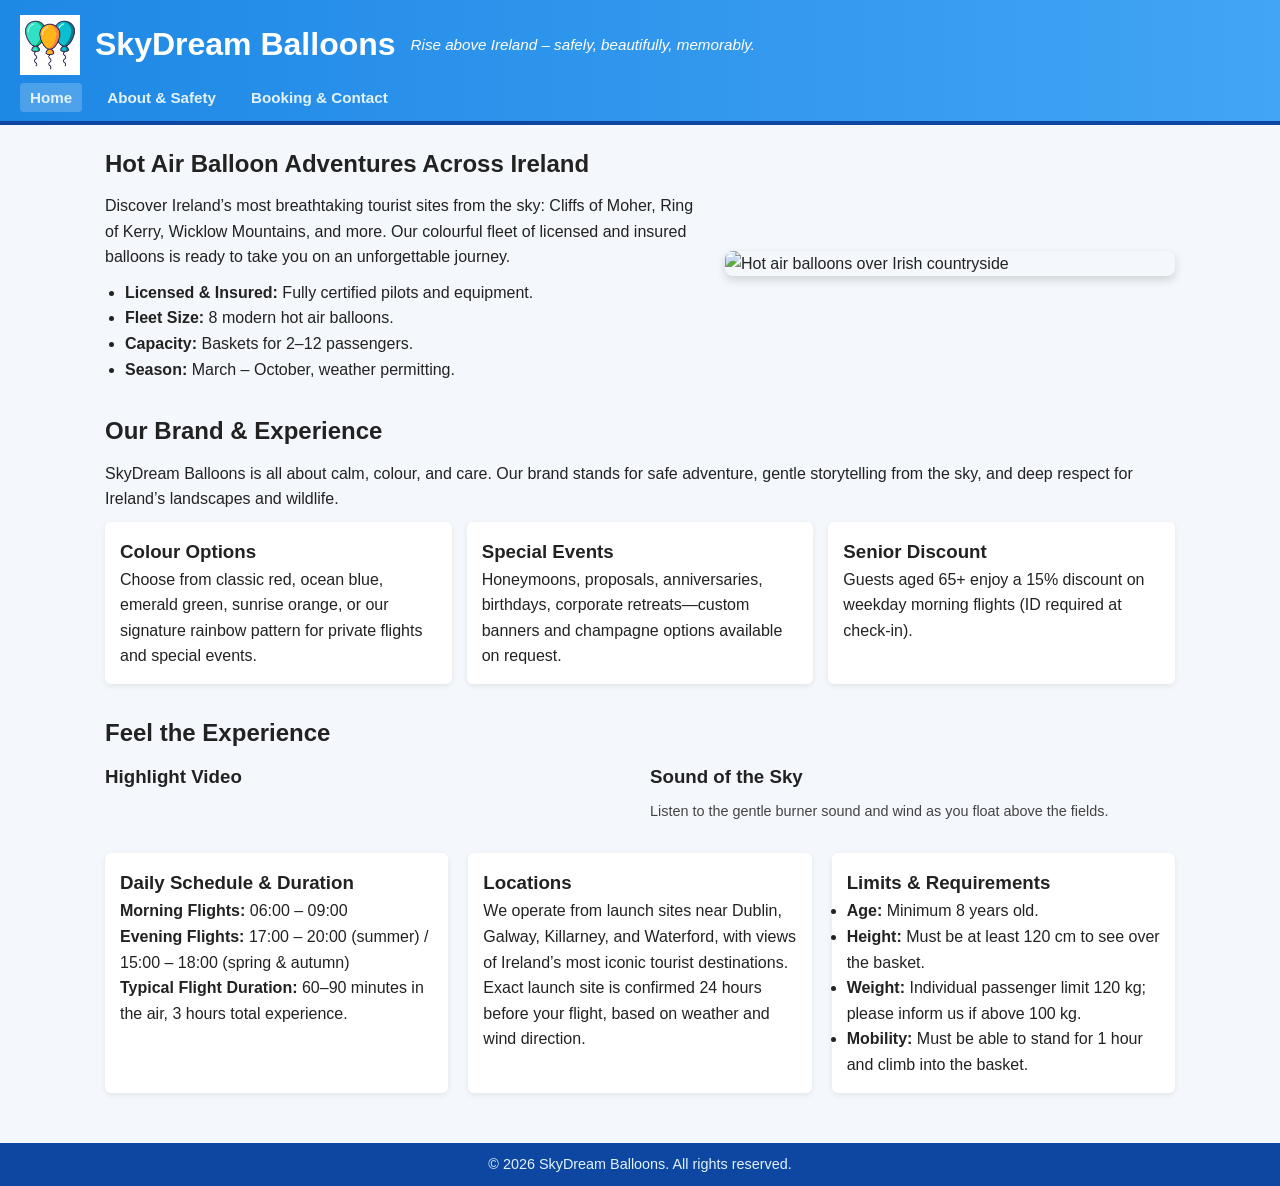
==== index.htm @ d1c78aa2 "Dream balloons" ====
<!DOCTYPE html>
<html lang="en">
<head>
    <meta charset="UTF-8">
    <title>SkyDream Balloons – Home</title>
    <link rel="icon" type="image/png" href="favicon.png">
    <link rel="stylesheet" href="styles.css">
</head>
<body>
<header>
    <div class="logo-area">
        <img src="logo.png" alt="SkyDream Balloons Logo" class="logo">
        <h1>SkyDream Balloons</h1>
        <p class="tagline">Rise above Ireland – safely, beautifully, memorably.</p>
    </div>
    <nav>
        <ul>
            <li><a href="index.htm" class="active">Home</a></li>
            <li><a href="about.htm">About & Safety</a></li>
            <li><a href="booking.htm">Booking & Contact</a></li>
        </ul>
    </nav>
</header>

<main>
    <section class="hero">
        <div class="hero-text">
            <h2>Hot Air Balloon Adventures Across Ireland</h2>
            <p>
                Discover Ireland’s most breathtaking tourist sites from the sky: Cliffs of Moher, Ring of Kerry,
                Wicklow Mountains, and more. Our colourful fleet of licensed and insured balloons is ready to take you
                on an unforgettable journey.
            </p>
            <ul class="key-points">
                <li><strong>Licensed & Insured:</strong> Fully certified pilots and equipment.</li>
                <li><strong>Fleet Size:</strong> 8 modern hot air balloons.</li>
                <li><strong>Capacity:</strong> Baskets for 2–12 passengers.</li>
                <li><strong>Season:</strong> March – October, weather permitting.</li>
            </ul>
        </div>
        <div class="hero-media">
            <img src="balloon-main.jpg" alt="Hot air balloons over Irish countryside" class="hero-image">
        </div>
    </section>

    <section class="brand-section">
        <h2>Our Brand & Experience</h2>
        <p>
            SkyDream Balloons is all about calm, colour, and care. Our brand stands for safe adventure, gentle
            storytelling from the sky, and deep respect for Ireland’s landscapes and wildlife.
        </p>
        <div class="brand-grid">
            <div class="brand-card">
                <h3>Colour Options</h3>
                <p>
                    Choose from classic red, ocean blue, emerald green, sunrise orange, or our signature rainbow
                    pattern for private flights and special events.
                </p>
            </div>
            <div class="brand-card">
                <h3>Special Events</h3>
                <p>
                    Honeymoons, proposals, anniversaries, birthdays, corporate retreats—custom banners and champagne
                    options available on request.
                </p>
            </div>
            <div class="brand-card">
                <h3>Senior Discount</h3>
                <p>
                    Guests aged 65+ enjoy a 15% discount on weekday morning flights (ID required at check-in).
                </p>
            </div>
        </div>
    </section>

    <section class="media-section">
        <h2>Feel the Experience</h2>
        <div class="media-grid">
            <div>
                <h3>Highlight Video</h3>
                <!-- <video controls width="100%">
                    <source src="balloon-tour.mp4" type="video/mp4">
                    Your browser does not support the video tag.
                </video> -->
            </div>
            <div>
                <h3>Sound of the Sky</h3>
                <!-- <audio controls>
                    <source src="burner-sound.mp3" type="audio/mpeg">
                    Your browser does not support the audio element.
                </audio> -->
                <p class="audio-caption">
                    Listen to the gentle burner sound and wind as you float above the fields.
                </p>
            </div>
        </div>
    </section>

    <section class="info-grid">
        <article>
            <h3>Daily Schedule & Duration</h3>
            <p><strong>Morning Flights:</strong> 06:00 – 09:00</p>
            <p><strong>Evening Flights:</strong> 17:00 – 20:00 (summer) / 15:00 – 18:00 (spring & autumn)</p>
            <p><strong>Typical Flight Duration:</strong> 60–90 minutes in the air, 3 hours total experience.</p>
        </article>
        <article>
            <h3>Locations</h3>
            <p>
                We operate from launch sites near Dublin, Galway, Killarney, and Waterford, with views of Ireland’s
                most iconic tourist destinations.
            </p>
            <p>
                Exact launch site is confirmed 24 hours before your flight, based on weather and wind direction.
            </p>
        </article>
        <article>
            <h3>Limits & Requirements</h3>
            <ul>
                <li><strong>Age:</strong> Minimum 8 years old.</li>
                <li><strong>Height:</strong> Must be at least 120 cm to see over the basket.</li>
                <li><strong>Weight:</strong> Individual passenger limit 120 kg; please inform us if above 100 kg.</li>
                <li><strong>Mobility:</strong> Must be able to stand for 1 hour and climb into the basket.</li>
            </ul>
        </article>
    </section>
</main>

<footer>
    <p>&copy; 2026 SkyDream Balloons. All rights reserved.</p>
</footer>
</body>
</html>
---- styles.css ----
/* Global styles */
* {
    box-sizing: border-box;
    margin: 0;
    padding: 0;
}

body {
    font-family: Arial, Helvetica, sans-serif;
    line-height: 1.6;
    background-color: #f4f7fb;
    color: #222;
}

img {
    max-width: 100%;
    height: auto;
    display: block;
}

/* Layout */
header {
    background: linear-gradient(90deg, #1e88e5, #42a5f5);
    color: #fff;
    padding: 15px 20px 10px;
    border-bottom: 4px solid #0d47a1;
}

.logo-area {
    display: flex;
    align-items: center;
    gap: 15px;
    margin-bottom: 10px;
}

.logo {
    width: 60px;
    height: 60px;
    object-fit: contain;
}

.tagline {
    font-style: italic;
    font-size: 0.95rem;
}

nav ul {
    list-style: none;
    display: flex;
    gap: 15px;
    margin-top: 5px;
}

nav a {
    color: #e3f2fd;
    text-decoration: none;
    padding: 6px 10px;
    border-radius: 4px;
    font-weight: bold;
    font-size: 0.95rem;
}

nav a:hover,
nav a.active {
    background-color: rgba(255, 255, 255, 0.2);
}

main {
    max-width: 1100px;
    margin: 20px auto;
    padding: 0 15px 30px;
}

/* Hero */
.hero {
    display: grid;
    grid-template-columns: 2fr 1.5fr;
    gap: 20px;
    align-items: center;
    margin-bottom: 30px;
}

.hero-text h2 {
    margin-bottom: 10px;
}

.hero-text p {
    margin-bottom: 10px;
}

.key-points {
    list-style: disc;
    margin-left: 20px;
    margin-top: 5px;
}

.hero-image {
    border-radius: 8px;
    box-shadow: 0 4px 10px rgba(0, 0, 0, 0.15);
}

/* Brand section */
.brand-section {
    margin-bottom: 30px;
}

.brand-section h2 {
    margin-bottom: 10px;
}

.brand-grid {
    display: grid;
    grid-template-columns: repeat(auto-fit, minmax(220px, 1fr));
    gap: 15px;
    margin-top: 10px;
}

.brand-card {
    background-color: #ffffff;
    border-radius: 6px;
    padding: 15px;
    box-shadow: 0 2px 6px rgba(0, 0, 0, 0.08);
}

/* Media section */
.media-section {
    margin-bottom: 30px;
}

.media-grid {
    display: grid;
    grid-template-columns: repeat(auto-fit, minmax(260px, 1fr));
    gap: 20px;
    margin-top: 10px;
}

.audio-caption {
    margin-top: 8px;
    font-size: 0.9rem;
    color: #444;
}

/* Info grid */
.info-grid {
    display: grid;
    grid-template-columns: repeat(auto-fit, minmax(260px, 1fr));
    gap: 20px;
    margin-top: 10px;
}

.info-grid article {
    background-color: #ffffff;
    border-radius: 6px;
    padding: 15px;
    box-shadow: 0 2px 6px rgba(0, 0, 0, 0.08);
}

/* About page */
.two-column {
    display: grid;
    grid-template-columns: 1.5fr 1.2fr;
    gap: 20px;
    margin-bottom: 30px;
}

.content-image {
    border-radius: 8px;
    box-shadow: 0 4px 10px rgba(0, 0, 0, 0.15);
}

.awards-section,
.safety-section,
.faq-section,
.testimonials-section {
    margin-bottom: 30px;
}

.awards-list {
    list-style: disc;
    margin-left: 20px;
    margin-top: 8px;
}

.faq-item {
    background-color: #ffffff;
    border-radius: 6px;
    padding: 12px 15px;
    margin-bottom: 10px;
    box-shadow: 0 1px 4px rgba(0, 0, 0, 0.06);
}

.testimonial-grid {
    display: grid;
    grid-template-columns: repeat(auto-fit, minmax(260px, 1fr));
    gap: 15px;
}

.testimonial-grid blockquote {
    background-color: #ffffff;
    border-left: 4px solid #1e88e5;
    padding: 10px 12px;
    font-style: italic;
    box-shadow: 0 1px 4px rgba(0, 0, 0, 0.06);
}

.testimonial-grid span {
    display: block;
    margin-top: 6px;
    font-style: normal;
    font-weight: bold;
}

/* Booking page */
.booking-intro {
    margin-bottom: 20px;
}

.booking-layout {
    display: grid;
    grid-template-columns: 2fr 1.5fr;
    gap: 25px;
}

.booking-form-wrapper {
    background-color: #ffffff;
    border-radius: 6px;
    padding: 15px;
    box-shadow: 0 2px 6px rgba(0, 0, 0, 0.08);
}

.booking-form-wrapper form {
    display: flex;
    flex-direction: column;
    gap: 12px;
}

fieldset {
    border: 1px solid #cfd8dc;
    border-radius: 4px;
    padding: 10px 12px;
}

legend {
    padding: 0 6px;
    font-weight: bold;
    color: #1e88e5;
}

label {
    display: block;
    margin-top: 8px;
    font-size: 0.95rem;
}

input[type="text"],
input[type="email"],
input[type="tel"],
input[type="date"],
input[type="number"],
select,
textarea {
    width: 100%;
    padding: 6px 8px;
    margin-top: 3px;
    border-radius: 4px;
    border: 1px solid #b0bec5;
    font-size: 0.95rem;
}

textarea {
    resize: vertical;
}

button[type="submit"] {
    margin-top: 10px;
    padding: 8px 12px;
    background-color: #1e88e5;
    color: #fff;
    border: none;
    border-radius: 4px;
    font-size: 1rem;
    cursor: pointer;
}

button[type="submit"]:hover {
    background-color: #1565c0;
}

.contact-info {
    background-color: #ffffff;
    border-radius: 6px;
    padding: 15px;
    box-shadow: 0 2px 6px rgba(0, 0, 0, 0.08);
}

.contact-info ul {
    list-style: disc;
    margin-left: 20px;
    margin-top: 5px;
}

.map-placeholder {
    margin-top: 8px;
    padding: 15px;
    border-radius: 6px;
    background-color: #e3f2fd;
    text-align: center;
    font-size: 0.95rem;
}

.schedule-table {
    width: 100%;
    border-collapse: collapse;
    margin-top: 10px;
    font-size: 0.95rem;
}

.schedule-table th,
.schedule-table td {
    border: 1px solid #cfd8dc;
    padding: 6px 8px;
    text-align: left;
}

.schedule-table th {
    background-color: #eceff1;
}

/* Footer */
footer {
    background-color: #0d47a1;
    color: #e3f2fd;
    text-align: center;
    padding: 10px 15px;
    font-size: 0.9rem;
}

/* Responsive */
@media (max-width: 800px) {
    .hero,
    .two-column,
    .booking-layout {
        grid-template-columns: 1fr;
    }

    header {
        text-align: center;
    }

    .logo-area {
        justify-content: center;
    }

    nav ul {
        justify-content: center;
        flex-wrap: wrap;
    }
}
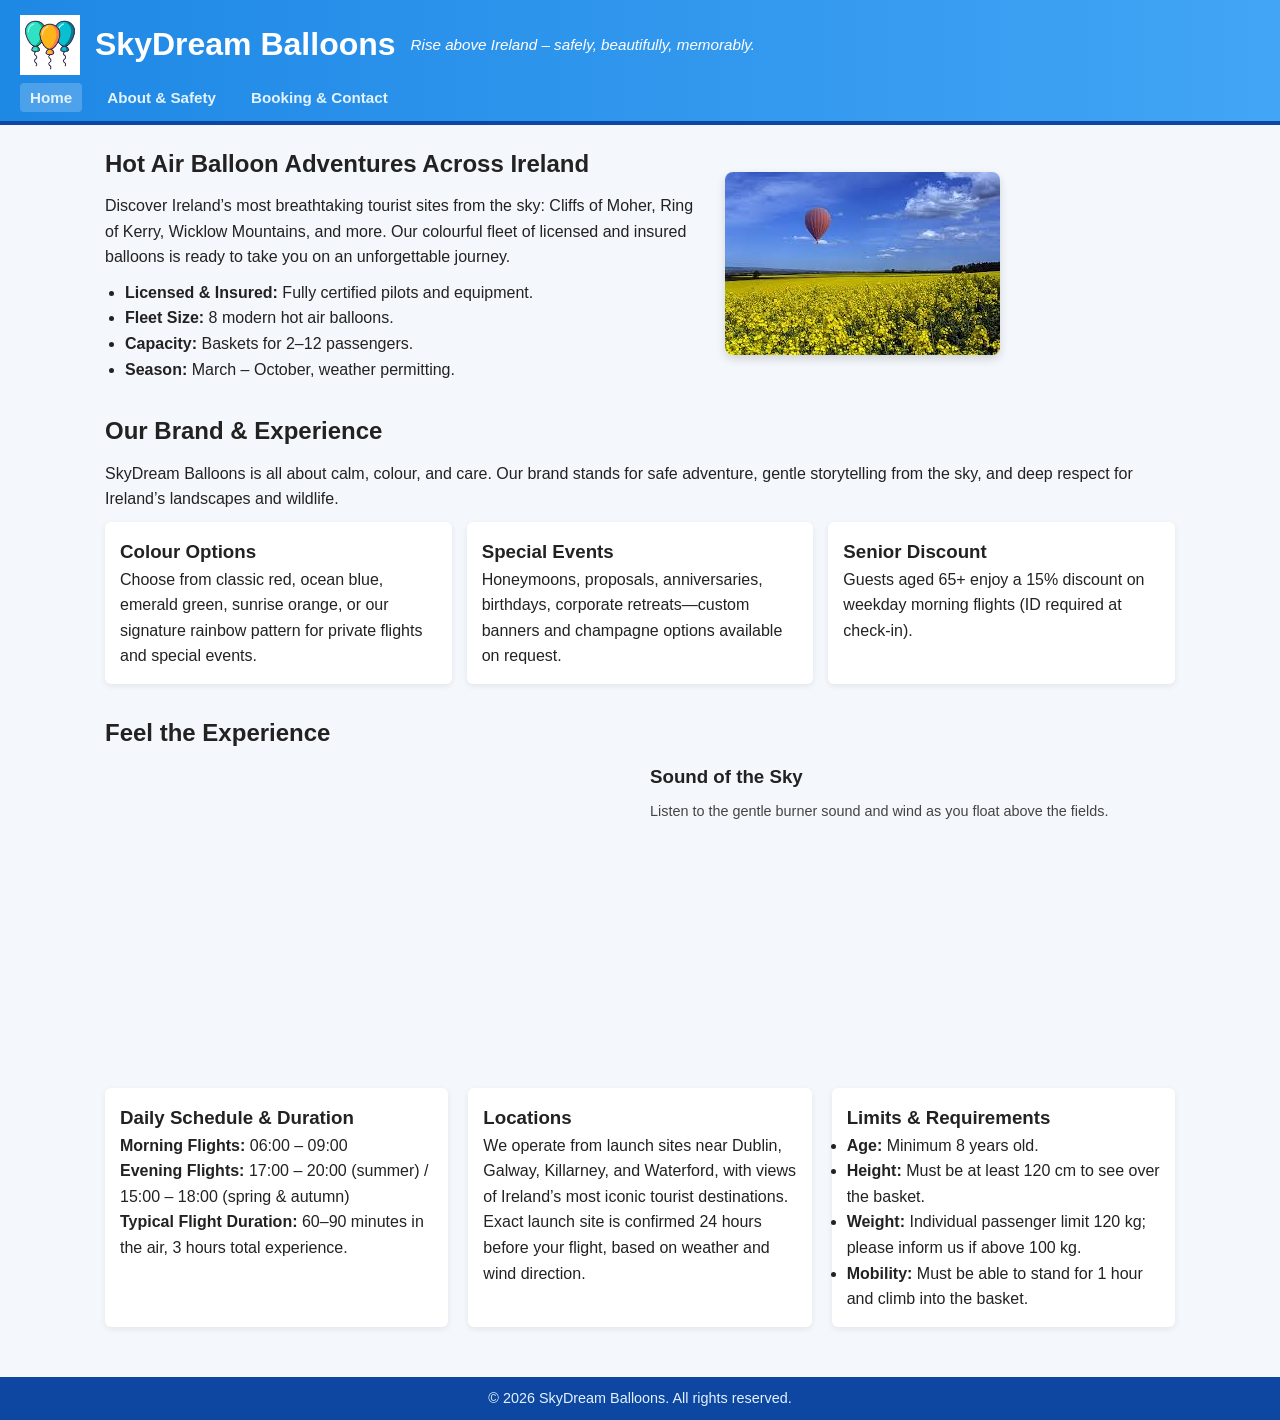
==== commit 5bb14d56: "Modified changes" ====
--- a/index.htm
+++ b/index.htm
@@ -5,6 +5,25 @@
     <title>SkyDream Balloons – Home</title>
     <link rel="icon" type="image/png" href="favicon.png">
     <link rel="stylesheet" href="styles.css">
+    <style>
+        /* Additional styles for the home page can be added here */
+        .video-container {
+    position: relative;
+    width: 100%;
+    max-width: 800px; /* можно убрать или изменить */
+    aspect-ratio: 16 / 9;
+}
+
+.video-container iframe {
+    position: absolute;
+    width: 100%;
+    height: 100%;
+    left: 0;
+    top: 0;
+}
+
+    </style>
+
 </head>
 <body>
 <header>
@@ -39,7 +58,7 @@
             </ul>
         </div>
         <div class="hero-media">
-            <img src="balloon-main.jpg" alt="Hot air balloons over Irish countryside" class="hero-image">
+            <img src="mainBalloon.png" alt="Hot air balloons over Irish countryside" class="hero-image">
         </div>
     </section>
 
@@ -76,13 +95,16 @@
     <section class="media-section">
         <h2>Feel the Experience</h2>
         <div class="media-grid">
-            <div>
-                <h3>Highlight Video</h3>
-                <!-- <video controls width="100%">
-                    <source src="balloon-tour.mp4" type="video/mp4">
-                    Your browser does not support the video tag.
-                </video> -->
-            </div>
+            <div class="video-container">
+    <iframe 
+        src="https://www.youtube.com/embed/3hIbp2-ctG8"
+        title="YouTube video player"
+        frameborder="0"
+        allow="accelerometer; autoplay; clipboard-write; encrypted-media; gyroscope; picture-in-picture"
+        allowfullscreen>
+    </iframe>
+</div>
+
             <div>
                 <h3>Sound of the Sky</h3>
                 <!-- <audio controls>
